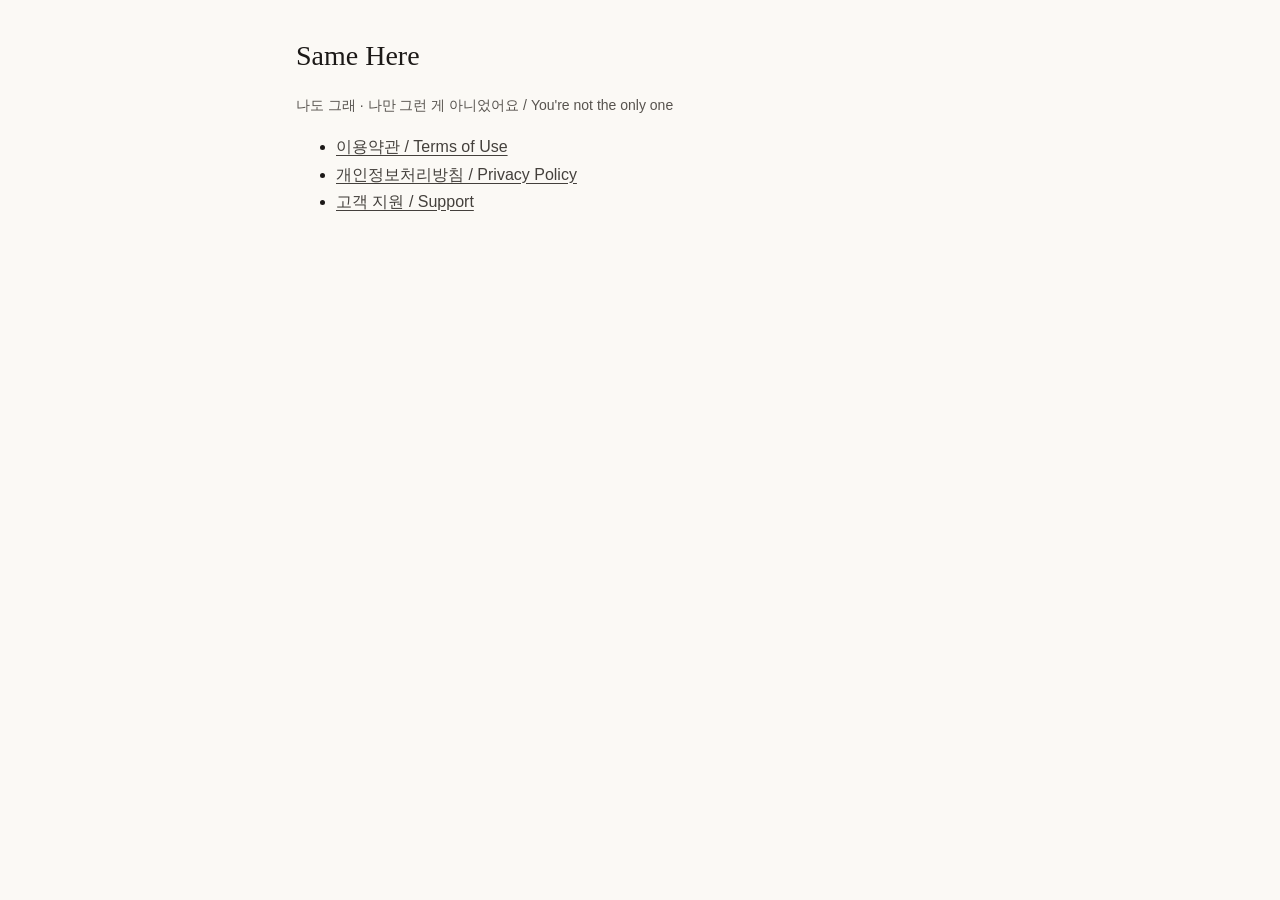
==== index.html @ fe58e5ba "Add files via upload" ====
<!doctype html>
<html lang="ko">
  <head>
    <meta charset="utf-8" />
    <meta name="viewport" content="width=device-width, initial-scale=1" />
    <title>Same Here</title>
    <link rel="stylesheet" href="style.css" />
  </head>
  <body>
    <main>
      <h1>Same Here</h1>
      <p class="meta">나도 그래 · 나만 그런 게 아니었어요 / You're not the only one</p>
      <ul>
        <li><a href="terms.html">이용약관 / Terms of Use</a></li>
        <li><a href="privacy.html">개인정보처리방침 / Privacy Policy</a></li>
        <li><a href="support.html">고객 지원 / Support</a></li>
      </ul>
    </main>
  </body>
</html>
---- style.css ----
/* Same Here static pages (roadmap 5.2, D-141). Palette from 02_BRAND_IDENTITY.md; no blue,
   no web fonts, no scripts, no trackers. */
:root {
  --canvas: #fbf9f5;
  --ink: #1c1917;
  --muted: #57534e;
  --line: #e7e5e4;
  --accent: #44403c;
}
@media (prefers-color-scheme: dark) {
  :root {
    --canvas: #161615;
    --ink: #f5f5f4;
    --muted: #a8a29e;
    --line: #292524;
    --accent: #d6d3d1;
  }
}
* {
  box-sizing: border-box;
}
body {
  margin: 0;
  background: var(--canvas);
  color: var(--ink);
  font-family:
    -apple-system, BlinkMacSystemFont, 'Apple SD Gothic Neo', 'Pretendard', 'Noto Sans KR',
    'Segoe UI', sans-serif;
  font-size: 16px;
  line-height: 1.7;
  word-break: keep-all;
}
main {
  max-width: 720px;
  margin: 0 auto;
  padding: 32px 16px 64px;
}
h1 {
  font-family: Georgia, 'Times New Roman', serif;
  font-weight: 500;
  font-size: 28px;
  margin: 0 0 4px;
}
h2 {
  font-size: 19px;
  margin: 40px 0 8px;
  padding-top: 16px;
  border-top: 1px solid var(--line);
}
h3 {
  font-size: 16px;
  margin: 24px 0 4px;
}
p,
li {
  color: var(--ink);
}
.meta,
.note {
  color: var(--muted);
  font-size: 14px;
}
a {
  color: var(--accent);
  text-decoration: underline;
  text-underline-offset: 3px;
}
nav.lang {
  display: flex;
  gap: 16px;
  margin: 16px 0 8px;
  font-size: 14px;
}
.draft {
  border: 1px solid var(--line);
  border-radius: 12px;
  padding: 12px 16px;
  color: var(--muted);
  font-size: 14px;
}
table {
  border-collapse: collapse;
  width: 100%;
  font-size: 14px;
}
th,
td {
  border-bottom: 1px solid var(--line);
  padding: 8px 6px;
  text-align: left;
  vertical-align: top;
}
.disclaimer {
  font-size: 13px;
  color: var(--muted);
}
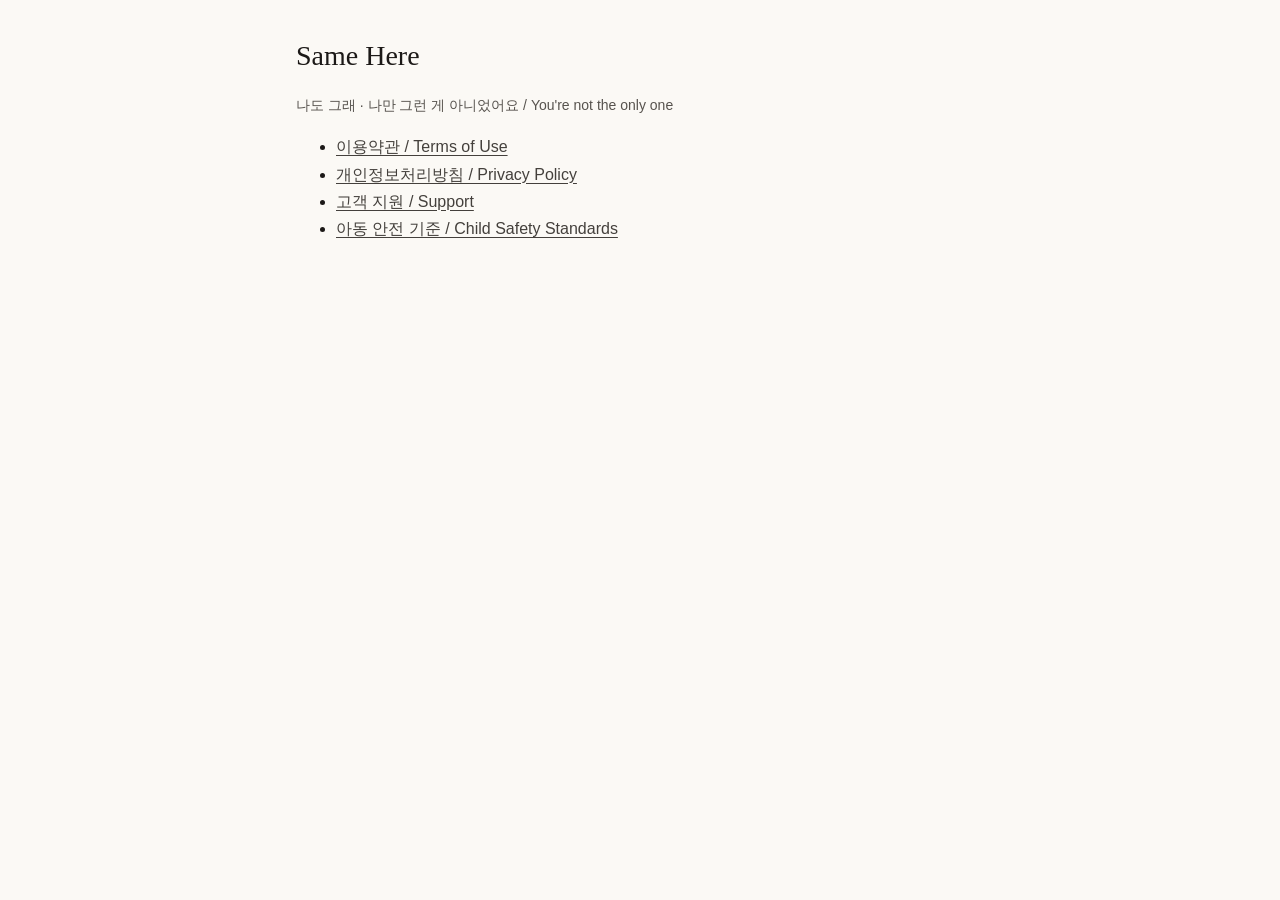
==== commit 99d63278: "Add files via upload" ====
--- a/index.html
+++ b/index.html
@@ -14,6 +14,7 @@
         <li><a href="terms.html">이용약관 / Terms of Use</a></li>
         <li><a href="privacy.html">개인정보처리방침 / Privacy Policy</a></li>
         <li><a href="support.html">고객 지원 / Support</a></li>
+        <li><a href="child-safety.html">아동 안전 기준 / Child Safety Standards</a></li>
       </ul>
     </main>
   </body>
